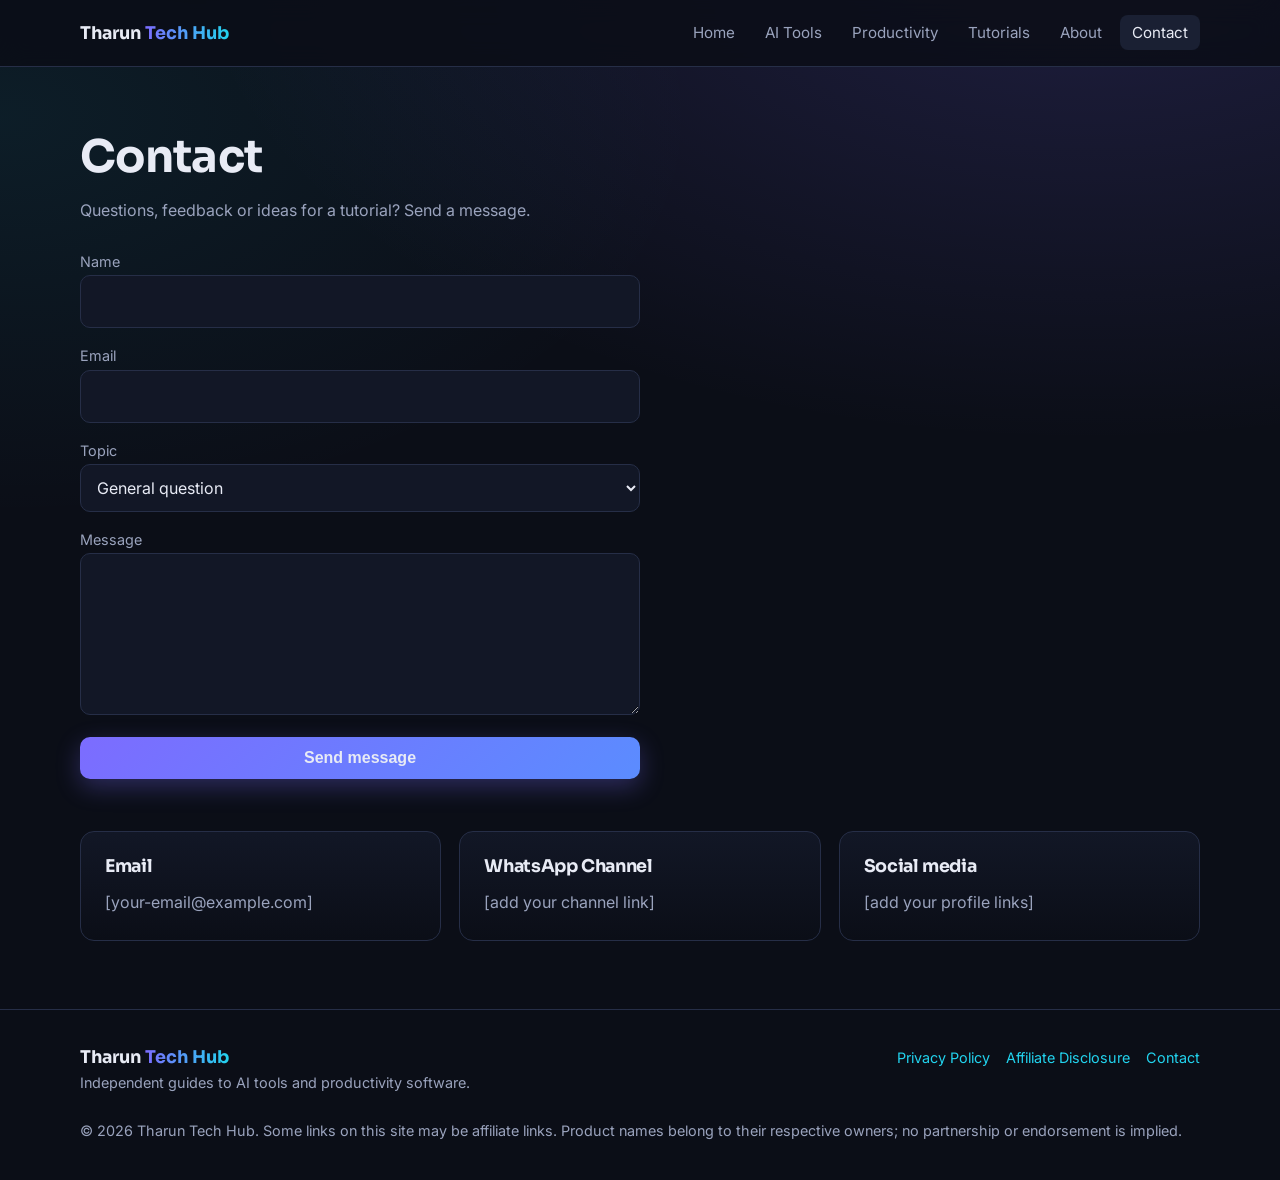
==== contact.html @ e4ce9b9f "Add files via upload" ====
<!DOCTYPE html><html lang="en"><head><meta charset="utf-8"><meta name="viewport" content="width=device-width,initial-scale=1">
<title>Contact | Tharun Tech Hub</title><meta name="description" content="Contact Tharun Tech Hub with questions, feedback or collaboration enquiries."><meta property="og:title" content="Contact | Tharun Tech Hub"><meta property="og:description" content="Contact Tharun Tech Hub with questions, feedback or collaboration enquiries."><meta property="og:type" content="website">
<meta name="theme-color" content="#0b0e17"><link rel="preconnect" href="https://fonts.googleapis.com"><link rel="preconnect" href="https://fonts.gstatic.com" crossorigin>
<link href="https://fonts.googleapis.com/css2?family=Inter:wght@400;500;600&family=Sora:wght@600;700&display=swap" rel="stylesheet"><link rel="stylesheet" href="assets/css/style.css"></head><body>
<header><div class="wrap nav"><a class="logo" href="index.html">Tharun <span>Tech Hub</span></a><button id="mb" aria-label="Menu" aria-expanded="false">Menu</button><ul class="links" id="nav"><li><a href="index.html">Home</a></li><li><a href="ai-tools.html">AI Tools</a></li><li><a href="productivity-tools.html">Productivity</a></li><li><a href="tutorials.html">Tutorials</a></li><li><a href="about.html">About</a></li><li><a href="contact.html" class=on aria-current=page>Contact</a></li></ul></div></header>
<main><section class="page"><div class="wrap"><h1>Contact</h1><p>Questions, feedback or ideas for a tutorial? Send a message.</p><form id="cf" data-endpoint="YOUR_FORM_ENDPOINT_URL"><div><label for="n">Name</label><input id="n" name="name" required></div><div><label for="e">Email</label><input id="e" name="email" type="email" required></div><div><label for="t">Topic</label><select id="t" name="topic"><option>General question</option><option>Feedback</option><option>Collaboration</option></select></div><div><label for="m">Message</label><textarea id="m" name="message" rows="5" required></textarea></div><button class="btn p" type="submit">Send message</button><p id="st" role="status"></p></form><div class="grid"><div class="card"><h3>Email</h3><p>[your-email@example.com]</p></div><div class="card"><h3>WhatsApp Channel</h3><p>[add your channel link]</p></div><div class="card"><h3>Social media</h3><p>[add your profile links]</p></div></div></div></section></main>
<footer><div class="wrap fg"><div><a class="logo" href="index.html">Tharun <span>Tech Hub</span></a><p>Independent guides to AI tools and productivity software.</p></div>
<ul><li><a href="privacy-policy.html">Privacy Policy</a></li><li><a href="affiliate-disclosure.html">Affiliate Disclosure</a></li><li><a href="contact.html">Contact</a></li></ul>
<p style="width:100%">&copy; <span id="y">2026</span> Tharun Tech Hub. Some links on this site may be affiliate links. Product names belong to their respective owners; no partnership or endorsement is implied.</p></div></footer>
<script src="assets/js/main.js"></script></body></html>
---- assets/css/style.css ----
:root{--bg:#0b0e17;--s1:#121726;--s2:#1a2033;--line:#262e47;--tx:#e8ebf5;--mu:#9aa3bd;--a:#7c6cff;--b:#22d3ee;--r:14px}
*{box-sizing:border-box;margin:0}html{scroll-behavior:smooth}
body{font:16px/1.7 Inter,system-ui,sans-serif;background:radial-gradient(900px 500px at 85% -5%,rgba(124,108,255,.18),transparent),radial-gradient(700px 400px at 0 10%,rgba(34,211,238,.08),transparent),var(--bg);color:var(--tx);background-repeat:no-repeat}
h1,h2,h3{font-family:Sora,Inter,sans-serif;line-height:1.2;letter-spacing:-.02em}
h1{font-size:clamp(2.1rem,5.5vw,3.8rem)}h2{font-size:clamp(1.5rem,3vw,2.1rem);margin-bottom:.6rem}h3{font-size:1.1rem;margin-bottom:.4rem}
a{color:var(--b);text-decoration:none}a:hover{text-decoration:underline}p{color:var(--mu)}
:focus-visible{outline:2px solid var(--b);outline-offset:3px}
.wrap{width:min(1120px,92%);margin:auto}section{padding:56px 0}
header{position:sticky;top:0;z-index:20;background:rgba(11,14,23,.85);backdrop-filter:blur(12px);border-bottom:1px solid var(--line)}
.nav{display:flex;align-items:center;justify-content:space-between;height:66px}
.logo{font:700 1.1rem Sora;color:var(--tx)}.logo span,.g{background:linear-gradient(90deg,var(--a),var(--b));-webkit-background-clip:text;background-clip:text;color:transparent}
.links{display:flex;gap:6px;list-style:none;padding:0}.links a{color:var(--mu);padding:8px 12px;border-radius:8px;font-size:.95rem}
.links a:hover,.links a.on{color:var(--tx);background:var(--s2);text-decoration:none}
#mb{display:none;background:none;border:1px solid var(--line);color:var(--tx);border-radius:8px;padding:6px 12px;font-size:1rem;cursor:pointer}
.btn{display:inline-block;padding:12px 22px;border-radius:10px;font-weight:600;border:1px solid var(--line);color:var(--tx);background:none;font-size:1rem;cursor:pointer;transition:transform .2s,box-shadow .2s}
.btn:hover{transform:translateY(-2px);text-decoration:none}
.btn.p{background:linear-gradient(135deg,var(--a),#5b8cff);border:0;box-shadow:0 8px 24px rgba(124,108,255,.3)}
.hero{padding:96px 0 56px}.hero h1{max-width:15ch}.hero p{max-width:56ch;margin:20px 0 28px;font-size:1.1rem}
.hero-in{animation:in .8s ease both}@keyframes in{from{opacity:0;transform:translateY(14px)}}
.page{padding:64px 0 8px}.page h1{font-size:clamp(1.9rem,4vw,2.8rem)}.page p{max-width:62ch;margin-top:12px}
.grid{display:grid;grid-template-columns:repeat(auto-fit,minmax(270px,1fr));gap:18px;margin-top:26px}
.card{background:linear-gradient(180deg,var(--s1),var(--bg));border:1px solid var(--line);border-radius:var(--r);padding:24px;transition:border-color .2s,transform .2s}
.card:hover{border-color:var(--a);transform:translateY(-3px)}
.card ul,.prose ul{padding-left:18px;color:var(--mu);margin:8px 0;font-size:.95rem}.tag{font-size:.8rem;color:var(--b);margin-bottom:6px;display:block}
.note{border:1px solid var(--line);border-left:3px solid var(--b);background:var(--s1);border-radius:10px;padding:14px 18px;font-size:.92rem;color:var(--mu);margin-top:24px}
details{background:var(--s1);border:1px solid var(--line);border-radius:10px;padding:14px 18px;margin-top:12px}summary{cursor:pointer;font-weight:600}
details ol,details ul{padding-left:20px;color:var(--mu);margin-top:10px}
form{display:grid;gap:14px;max-width:560px;margin:24px 0}label{font-size:.9rem;color:var(--mu)}
input,textarea,select{width:100%;padding:12px;border-radius:10px;border:1px solid var(--line);background:var(--s1);color:var(--tx);font:inherit}
.prose{max-width:760px}.prose h2{margin-top:32px}.prose p,.prose li{margin-top:10px}
footer{border-top:1px solid var(--line);margin-top:60px;padding:36px 0;font-size:.9rem}
.fg{display:flex;flex-wrap:wrap;gap:24px;justify-content:space-between}.fg ul{list-style:none;padding:0;display:flex;gap:16px;flex-wrap:wrap}
@media(max-width:820px){#mb{display:block}.links{display:none;position:absolute;top:66px;left:0;right:0;flex-direction:column;background:var(--bg);padding:12px 4%;border-bottom:1px solid var(--line)}.links.open{display:flex}.hero{padding-top:56px}}
@media(prefers-reduced-motion:reduce){*{animation:none!important;transition:none!important}}
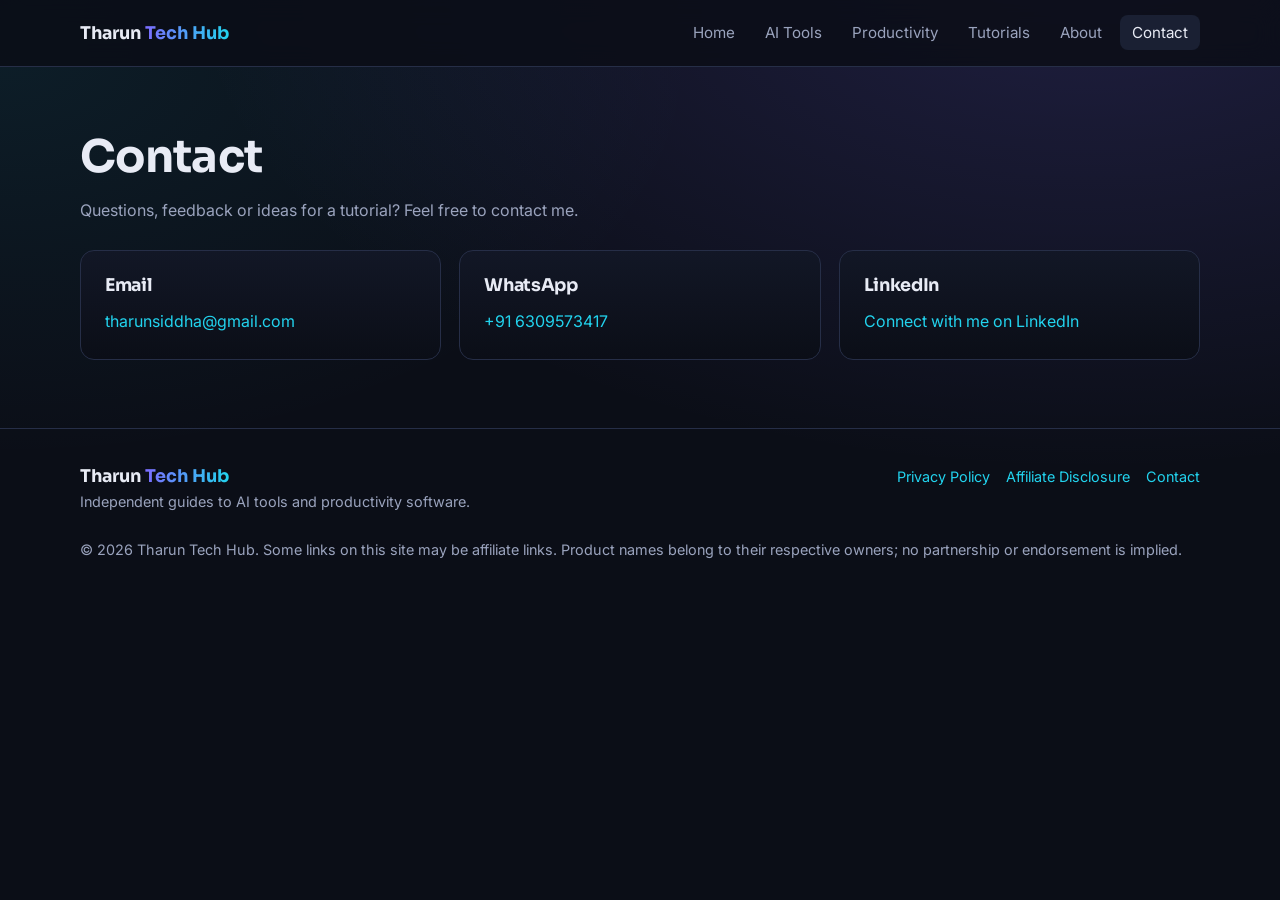
==== commit 2d9c41c1: "Update contact.html" ====
--- a/contact.html
+++ b/contact.html
@@ -1,10 +1,104 @@
-<!DOCTYPE html><html lang="en"><head><meta charset="utf-8"><meta name="viewport" content="width=device-width,initial-scale=1">
-<title>Contact | Tharun Tech Hub</title><meta name="description" content="Contact Tharun Tech Hub with questions, feedback or collaboration enquiries."><meta property="og:title" content="Contact | Tharun Tech Hub"><meta property="og:description" content="Contact Tharun Tech Hub with questions, feedback or collaboration enquiries."><meta property="og:type" content="website">
-<meta name="theme-color" content="#0b0e17"><link rel="preconnect" href="https://fonts.googleapis.com"><link rel="preconnect" href="https://fonts.gstatic.com" crossorigin>
-<link href="https://fonts.googleapis.com/css2?family=Inter:wght@400;500;600&family=Sora:wght@600;700&display=swap" rel="stylesheet"><link rel="stylesheet" href="assets/css/style.css"></head><body>
-<header><div class="wrap nav"><a class="logo" href="index.html">Tharun <span>Tech Hub</span></a><button id="mb" aria-label="Menu" aria-expanded="false">Menu</button><ul class="links" id="nav"><li><a href="index.html">Home</a></li><li><a href="ai-tools.html">AI Tools</a></li><li><a href="productivity-tools.html">Productivity</a></li><li><a href="tutorials.html">Tutorials</a></li><li><a href="about.html">About</a></li><li><a href="contact.html" class=on aria-current=page>Contact</a></li></ul></div></header>
-<main><section class="page"><div class="wrap"><h1>Contact</h1><p>Questions, feedback or ideas for a tutorial? Send a message.</p><form id="cf" data-endpoint="YOUR_FORM_ENDPOINT_URL"><div><label for="n">Name</label><input id="n" name="name" required></div><div><label for="e">Email</label><input id="e" name="email" type="email" required></div><div><label for="t">Topic</label><select id="t" name="topic"><option>General question</option><option>Feedback</option><option>Collaboration</option></select></div><div><label for="m">Message</label><textarea id="m" name="message" rows="5" required></textarea></div><button class="btn p" type="submit">Send message</button><p id="st" role="status"></p></form><div class="grid"><div class="card"><h3>Email</h3><p>[your-email@example.com]</p></div><div class="card"><h3>WhatsApp Channel</h3><p>[add your channel link]</p></div><div class="card"><h3>Social media</h3><p>[add your profile links]</p></div></div></div></section></main>
-<footer><div class="wrap fg"><div><a class="logo" href="index.html">Tharun <span>Tech Hub</span></a><p>Independent guides to AI tools and productivity software.</p></div>
-<ul><li><a href="privacy-policy.html">Privacy Policy</a></li><li><a href="affiliate-disclosure.html">Affiliate Disclosure</a></li><li><a href="contact.html">Contact</a></li></ul>
-<p style="width:100%">&copy; <span id="y">2026</span> Tharun Tech Hub. Some links on this site may be affiliate links. Product names belong to their respective owners; no partnership or endorsement is implied.</p></div></footer>
-<script src="assets/js/main.js"></script></body></html>+<!DOCTYPE html>
+<html lang="en">
+<head>
+<meta charset="utf-8">
+<meta name="viewport" content="width=device-width,initial-scale=1">
+
+<title>Contact | Tharun Tech Hub</title>
+<meta name="description" content="Contact Tharun Tech Hub with questions, feedback or collaboration enquiries.">
+<meta name="theme-color" content="#0b0e17">
+
+<link rel="preconnect" href="https://fonts.googleapis.com">
+<link rel="preconnect" href="https://fonts.gstatic.com" crossorigin>
+<link href="https://fonts.googleapis.com/css2?family=Inter:wght@400;500;600&family=Sora:wght@600;700&display=swap" rel="stylesheet">
+<link rel="stylesheet" href="assets/css/style.css">
+</head>
+
+<body>
+
+<header>
+<div class="wrap nav">
+<a class="logo" href="index.html">Tharun <span>Tech Hub</span></a>
+<button id="mb" aria-label="Menu" aria-expanded="false">Menu</button>
+
+<ul class="links" id="nav">
+<li><a href="index.html">Home</a></li>
+<li><a href="ai-tools.html">AI Tools</a></li>
+<li><a href="productivity-tools.html">Productivity</a></li>
+<li><a href="tutorials.html">Tutorials</a></li>
+<li><a href="about.html">About</a></li>
+<li><a href="contact.html" class="on" aria-current="page">Contact</a></li>
+</ul>
+</div>
+</header>
+
+<main>
+<section class="page">
+<div class="wrap">
+
+<h1>Contact</h1>
+<p>Questions, feedback or ideas for a tutorial? Feel free to contact me.</p>
+
+<div class="grid">
+
+<div class="card">
+<h3>Email</h3>
+<p>
+<a href="mailto:tharunsiddha@gmail.com">
+tharunsiddha@gmail.com
+</a>
+</p>
+</div>
+
+<div class="card">
+<h3>WhatsApp</h3>
+<p>
+<a href="https://wa.me/916309573417" target="_blank" rel="noopener noreferrer">
++91 6309573417
+</a>
+</p>
+</div>
+
+<div class="card">
+<h3>LinkedIn</h3>
+<p>
+<a href="https://www.linkedin.com/in/tharun-sai25/" target="_blank" rel="noopener noreferrer">
+Connect with me on LinkedIn
+</a>
+</p>
+</div>
+
+</div>
+
+</div>
+</section>
+</main>
+
+<footer>
+<div class="wrap fg">
+
+<div>
+<a class="logo" href="index.html">Tharun <span>Tech Hub</span></a>
+<p>Independent guides to AI tools and productivity software.</p>
+</div>
+
+<ul>
+<li><a href="privacy-policy.html">Privacy Policy</a></li>
+<li><a href="affiliate-disclosure.html">Affiliate Disclosure</a></li>
+<li><a href="contact.html">Contact</a></li>
+</ul>
+
+<p style="width:100%">
+&copy; <span id="y">2026</span> Tharun Tech Hub.
+Some links on this site may be affiliate links.
+Product names belong to their respective owners;
+no partnership or endorsement is implied.
+</p>
+
+</div>
+</footer>
+
+<script src="assets/js/main.js"></script>
+
+</body>
+</html>
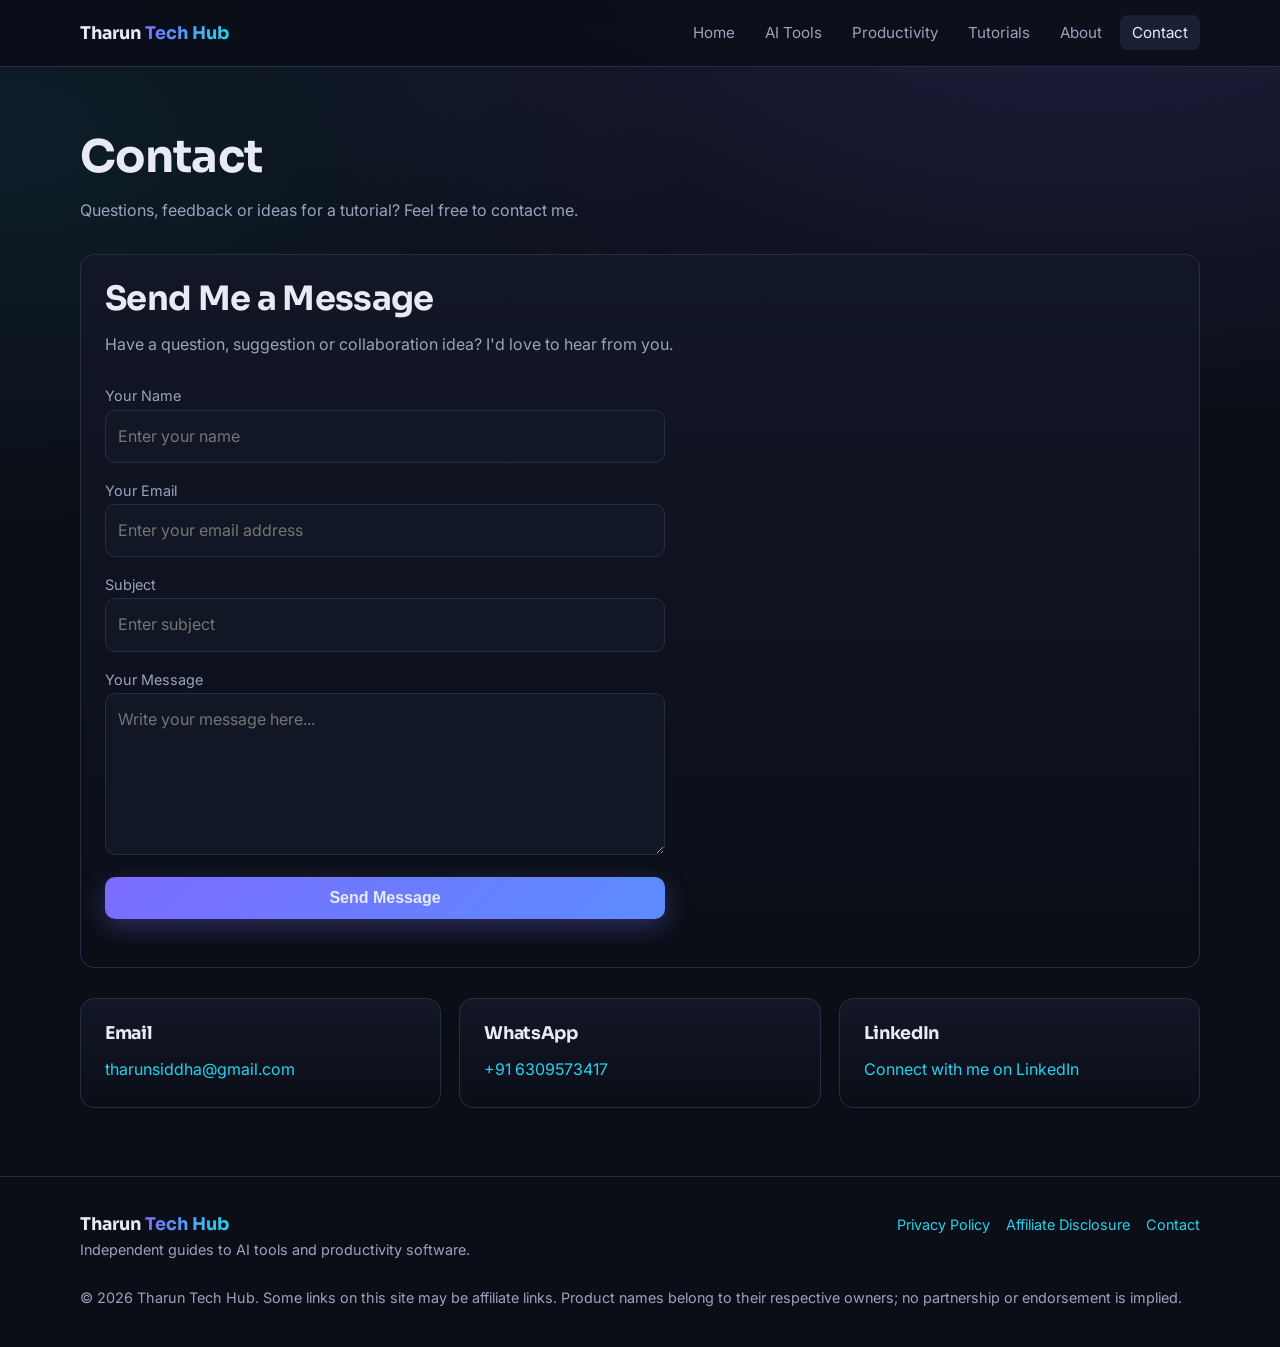
==== commit f7c42c27: "Update contact.html" ====
--- a/contact.html
+++ b/contact.html
@@ -1,25 +1,39 @@
+
 <!DOCTYPE html>
 <html lang="en">
 <head>
 <meta charset="utf-8">
-<meta name="viewport" content="width=device-width,initial-scale=1">
+<meta name="viewport" content="width=device-width, initial-scale=1">
 
 <title>Contact | Tharun Tech Hub</title>
+
 <meta name="description" content="Contact Tharun Tech Hub with questions, feedback or collaboration enquiries.">
+<meta property="og:title" content="Contact | Tharun Tech Hub">
+<meta property="og:description" content="Contact Tharun Tech Hub with questions, feedback or collaboration enquiries.">
+<meta property="og:type" content="website">
 <meta name="theme-color" content="#0b0e17">
 
 <link rel="preconnect" href="https://fonts.googleapis.com">
 <link rel="preconnect" href="https://fonts.gstatic.com" crossorigin>
+
 <link href="https://fonts.googleapis.com/css2?family=Inter:wght@400;500;600&family=Sora:wght@600;700&display=swap" rel="stylesheet">
+
 <link rel="stylesheet" href="assets/css/style.css">
 </head>
 
 <body>
 
+<!-- NAVIGATION -->
 <header>
 <div class="wrap nav">
-<a class="logo" href="index.html">Tharun <span>Tech Hub</span></a>
-<button id="mb" aria-label="Menu" aria-expanded="false">Menu</button>
+
+<a class="logo" href="index.html">
+Tharun <span>Tech Hub</span>
+</a>
+
+<button id="mb" aria-label="Menu" aria-expanded="false">
+Menu
+</button>
 
 <ul class="links" id="nav">
 <li><a href="index.html">Home</a></li>
@@ -29,20 +43,89 @@
 <li><a href="about.html">About</a></li>
 <li><a href="contact.html" class="on" aria-current="page">Contact</a></li>
 </ul>
+
 </div>
 </header>
 
+<!-- MAIN CONTENT -->
 <main>
 <section class="page">
+
 <div class="wrap">
 
 <h1>Contact</h1>
-<p>Questions, feedback or ideas for a tutorial? Feel free to contact me.</p>
-
+
+<p>
+Questions, feedback or ideas for a tutorial?
+Feel free to contact me.
+</p>
+
+<!-- CONTACT FORM -->
+<div class="card" style="margin:30px 0;">
+
+<h2>Send Me a Message</h2>
+
+<p>
+Have a question, suggestion or collaboration idea?
+I'd love to hear from you.
+</p>
+
+<form action="https://formspree.io/f/xwllzglz" method="POST">
+
+<div>
+<label for="name">Your Name</label>
+<input
+type="text"
+id="name"
+name="name"
+placeholder="Enter your name"
+required>
+</div>
+
+<div>
+<label for="email">Your Email</label>
+<input
+type="email"
+id="email"
+name="email"
+placeholder="Enter your email address"
+required>
+</div>
+
+<div>
+<label for="subject">Subject</label>
+<input
+type="text"
+id="subject"
+name="subject"
+placeholder="Enter subject"
+required>
+</div>
+
+<div>
+<label for="message">Your Message</label>
+<textarea
+id="message"
+name="message"
+rows="5"
+placeholder="Write your message here..."
+required></textarea>
+</div>
+
+<button class="btn p" type="submit">
+Send Message
+</button>
+
+</form>
+
+</div>
+
+<!-- CONTACT DETAILS -->
 <div class="grid">
 
 <div class="card">
 <h3>Email</h3>
+
 <p>
 <a href="mailto:tharunsiddha@gmail.com">
 tharunsiddha@gmail.com
@@ -52,8 +135,12 @@
 
 <div class="card">
 <h3>WhatsApp</h3>
-<p>
-<a href="https://wa.me/916309573417" target="_blank" rel="noopener noreferrer">
+
+<p>
+<a
+href="https://wa.me/916309573417"
+target="_blank"
+rel="noopener noreferrer">
 +91 6309573417
 </a>
 </p>
@@ -61,8 +148,12 @@
 
 <div class="card">
 <h3>LinkedIn</h3>
-<p>
-<a href="https://www.linkedin.com/in/tharun-sai25/" target="_blank" rel="noopener noreferrer">
+
+<p>
+<a
+href="https://www.linkedin.com/in/tharun-sai25"
+target="_blank"
+rel="noopener noreferrer">
 Connect with me on LinkedIn
 </a>
 </p>
@@ -74,12 +165,19 @@
 </section>
 </main>
 
+<!-- FOOTER -->
 <footer>
+
 <div class="wrap fg">
 
 <div>
-<a class="logo" href="index.html">Tharun <span>Tech Hub</span></a>
-<p>Independent guides to AI tools and productivity software.</p>
+<a class="logo" href="index.html">
+Tharun <span>Tech Hub</span>
+</a>
+
+<p>
+Independent guides to AI tools and productivity software.
+</p>
 </div>
 
 <ul>
